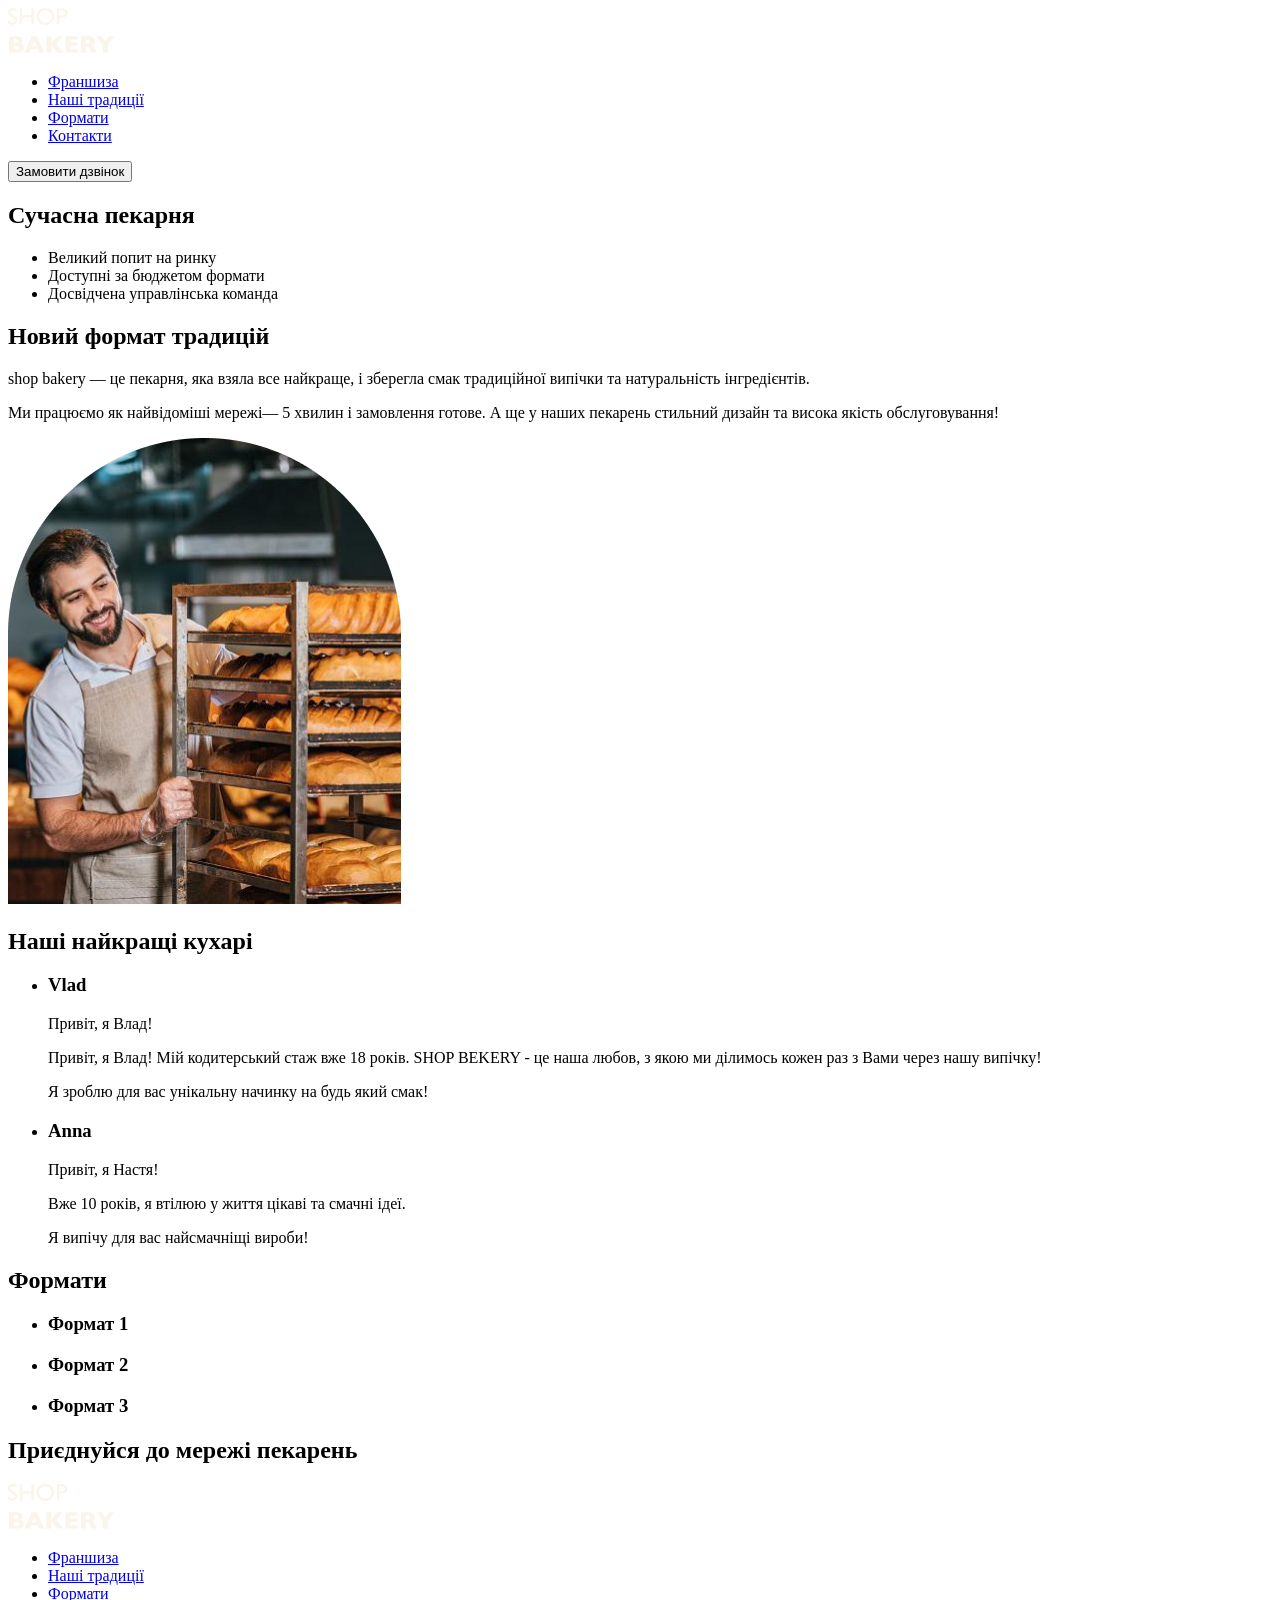
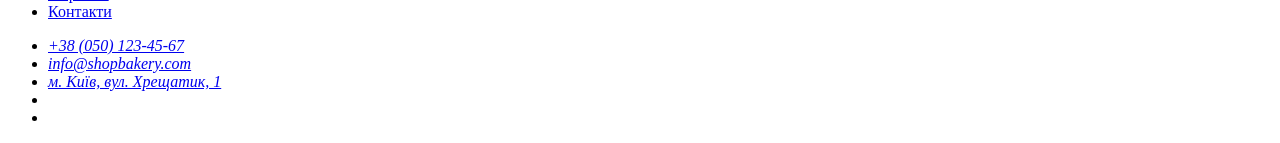
==== index.html @ 59cd01bc "update index.html and images" ====
<!doctype html>
<html lang="uk">
  <head>
    <meta charset="UTF-8" />
    <meta name="viewport" content="width=device-width, initial-scale=1.0" />
    <title>Сучасна пекарня</title>
  </head>
  <body>
    <header>
      <nav>
        <a href="#">
          <img src="./images/logo.svg" alt="Логотип Сучасної пекарні" />
        </a>
        <ul>
          <li><a href="#">Франшиза</a></li>
          <li><a href="#">Наші традиції</a></li>
          <li><a href="#">Формати</a></li>
          <li><a href="#">Контакти</a></li>
        </ul>
      </nav>
      <button type="button">Замовити дзвінок</button>
    </header>
    <main>
      <section>
        <h1>Сучасна пекарня</h1>
      </section>
      <section>
        <ul>
          <li>Великий попит на ринку</li>
          <li>Доступні за бюджетом формати</li>
          <li>Досвідчена управлінська команда</li>
        </ul>
        <h2>Новий формат традицій</h2>
        <p>
          <span>shop bakery</span> — це пекарня, яка взяла все найкраще, і
          зберегла смак традиційної випічки та натуральність інгредієнтів.
        </p>
        <p>
          Ми працюємо як найвідоміші мережі—
          <span>5 хвилин і замовлення готове</span>. А ще у наших пекарень
          стильний дизайн та висока якість обслуговування!
        </p>
        <img src="./images/пекар.jpg" alt="Пекар з випічкою" />
      </section>
      <section>
        <h2>Наші найкращі кухарі</h2>
        <ul>
          <li>
            <article>
              <h3 lang="en">Vlad</h3>
              <p>Привіт, я Влад!</p>
              <p>
                Привіт, я Влад! Мій кодитерський стаж вже 18 років. SHOP BEKERY
                - це наша любов, з якою ми ділимось кожен раз з Вами через нашу
                випічку!
              </p>
              <p>Я зроблю для вас унікальну начинку на будь який смак!</p>
            </article>
          </li>
          <li>
            <article>
              <h3 lang="en">Anna</h3>
              <p>Привіт, я Настя!</p>
              <p>Вже 10 років, я втілюю у життя цікаві та смачні ідеї.</p>
              <p>Я випічу для вас найсмачніщі вироби!</p>
            </article>
          </li>
        </ul>
      </section>
      <section>
        <h2>Формати</h2>
        <ul>
          <li>
            <article>
              <h3>Формат 1</h3>
            </article>
          </li>
          <li>
            <article>
              <h3>Формат 2</h3>
            </article>
          </li>
          <li>
            <article>
              <h3>Формат 3</h3>
            </article>
          </li>
        </ul>
      </section>
      <section>
        <h2>Приєднуйся до мережі пекарень</h2>
      </section>
    </main>
    <footer>
      <a href="#">
        <img src="./images/logo.svg" alt="Логотип Сучасної пекарні" />
      </a>
      <nav>
        <ul>
          <li><a href="#">Франшиза</a></li>
          <li><a href="#">Наші традиції</a></li>
          <li><a href="#">Формати</a></li>
          <li><a href="#">Контакти</a></li>
        </ul>
      </nav>
      <address>
        <ul>
          <li><a href="tel:+380501234567">+38 (050) 123-45-67</a></li>
          <li><a href="mailto:info@shopbakery.com">info@shopbakery.com</a></li>
          <li>
            <a
              href="https://maps.google.com/?q=м. Київ, вул. Хрещатик, 1"
              target="_blank"
              >м. Київ, вул. Хрещатик, 1
            </a>
          </li>
          <li>
            <a href="#"> <!-- Facebook --> </a>
          </li>
          <li>
            <a href="#"> <!-- Instagram --></a>
          </li>
        </ul>
      </address>
    </footer>
  </body>
</html>
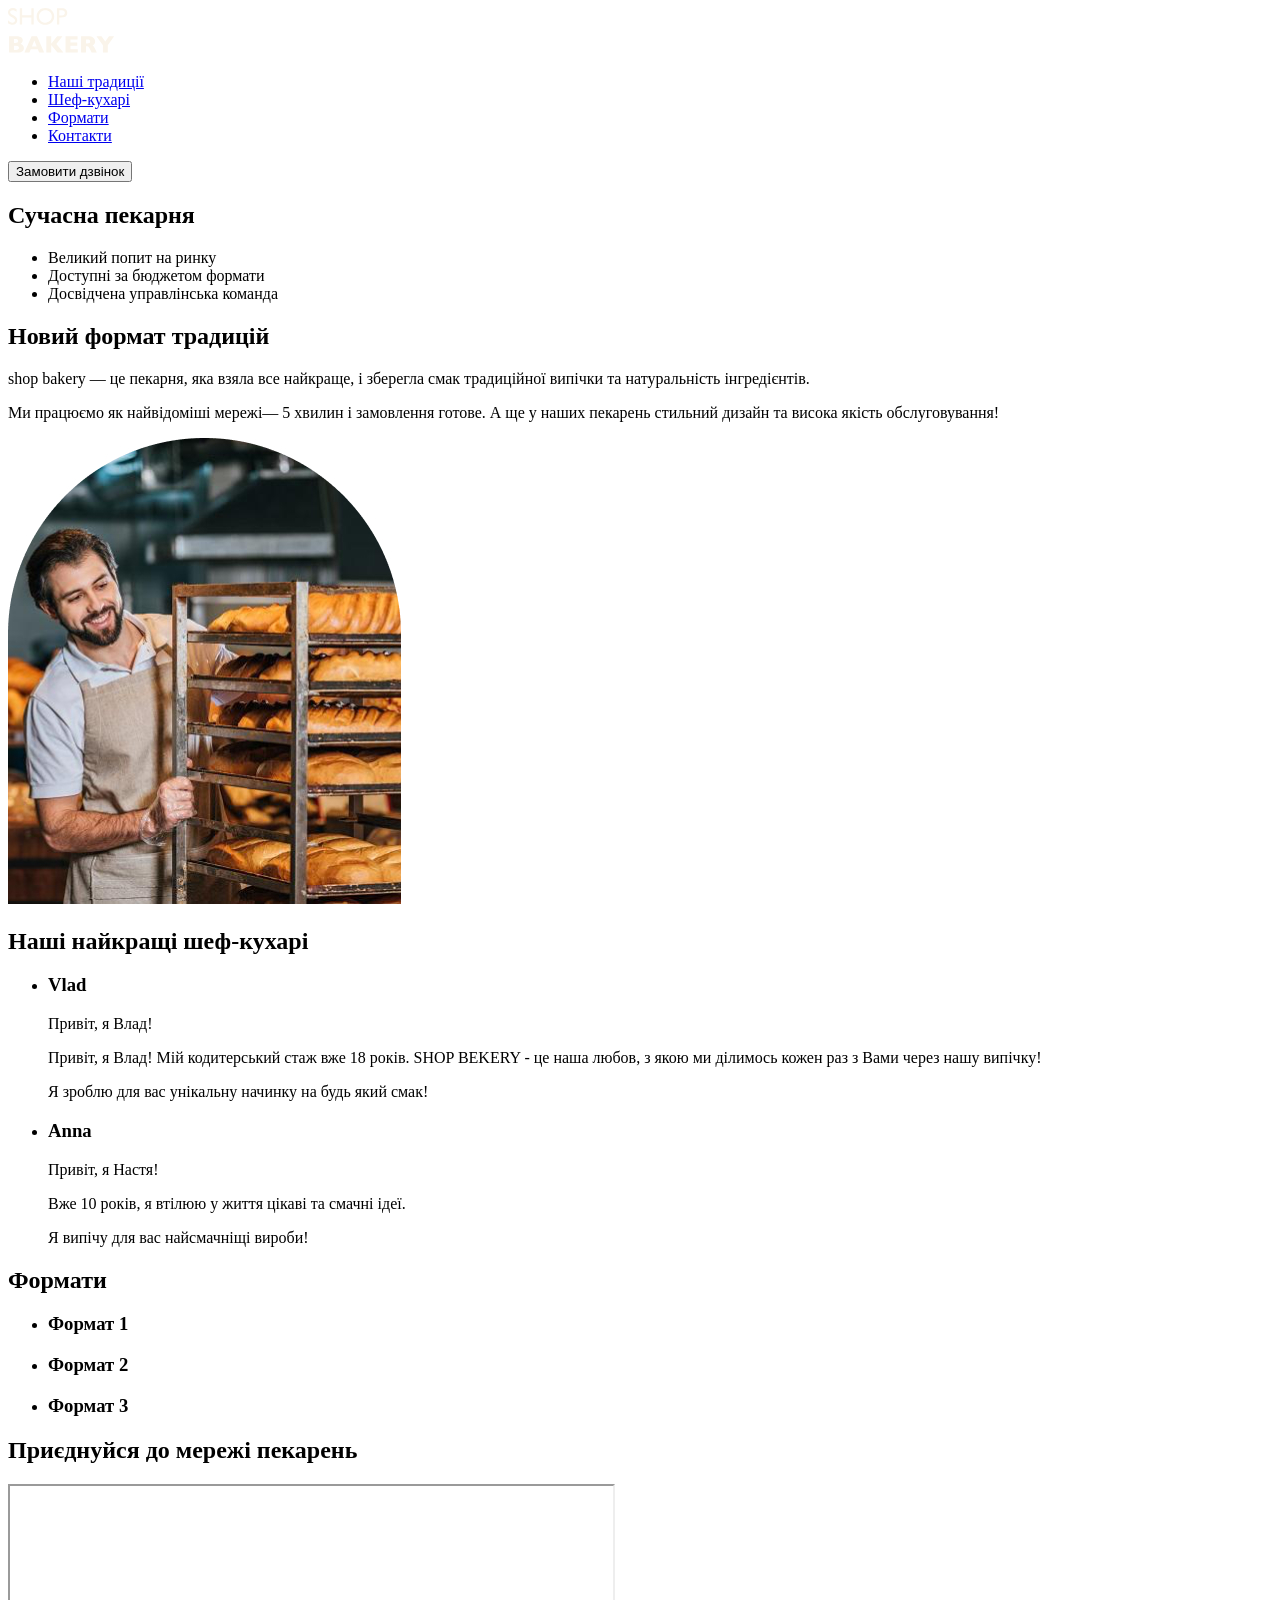
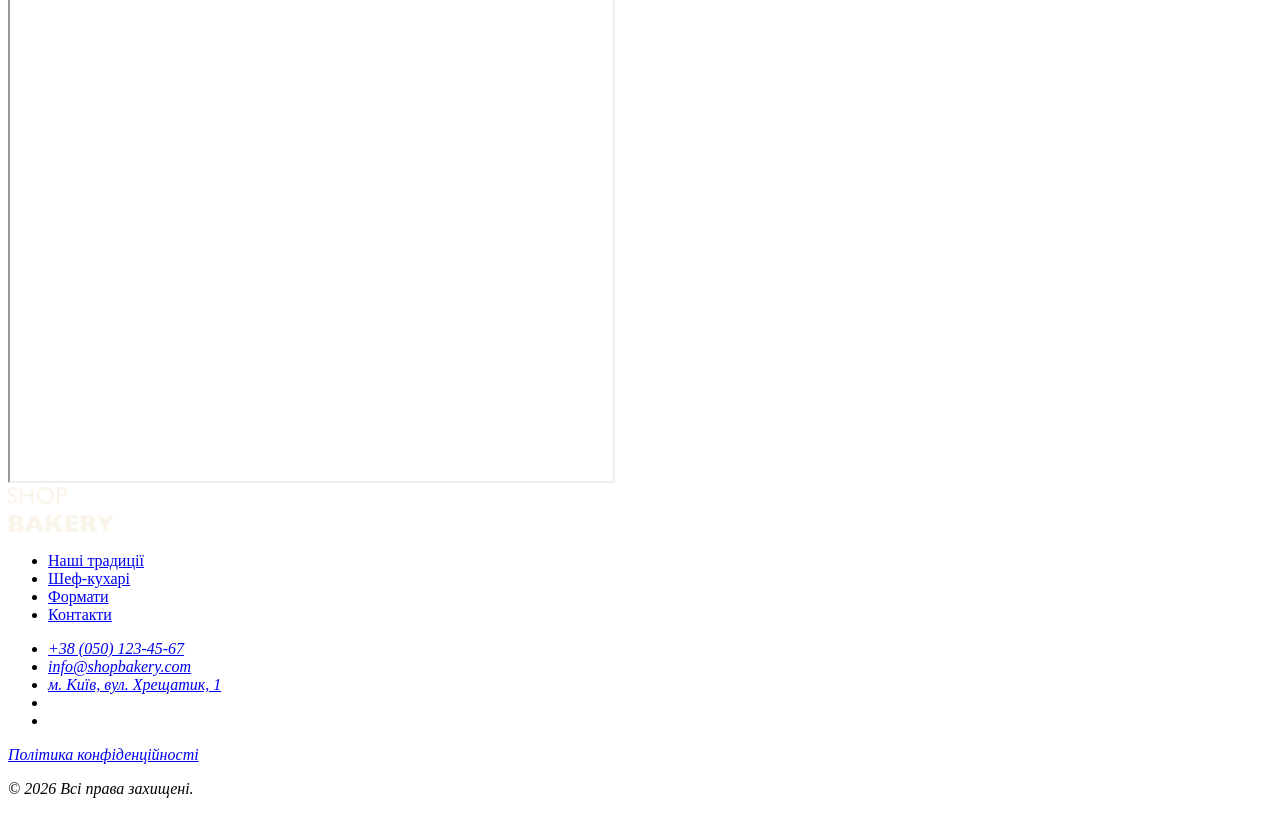
==== commit a8d13890: "Add styles.css and css variables" ====
--- a/index.html
+++ b/index.html
@@ -2,48 +2,53 @@
 <html lang="uk">
   <head>
     <meta charset="UTF-8" />
+    <meta http-equiv="X-UA-Compatible" content="IE=edge" />
     <meta name="viewport" content="width=device-width, initial-scale=1.0" />
     <title>Сучасна пекарня</title>
+    <link rel="stylesheet" href="./css/styles.css" />
   </head>
   <body>
     <header>
       <nav>
-        <a href="#">
+        <a href="./index.html">
           <img src="./images/logo.svg" alt="Логотип Сучасної пекарні" />
         </a>
         <ul>
-          <li><a href="#">Франшиза</a></li>
-          <li><a href="#">Наші традиції</a></li>
-          <li><a href="#">Формати</a></li>
-          <li><a href="#">Контакти</a></li>
+          <li><a class="link" href="#traditions-section">Наші традиції</a></li>
+          <li><a class="link" href="#chefs-section">Шеф-кухарі</a></li>
+          <li><a class="link" href="#formats-section">Формати</a></li>
+          <li><a class="link" href="#contacts-section">Контакти</a></li>
         </ul>
       </nav>
-      <button type="button">Замовити дзвінок</button>
+      <button class="button" type="button">Замовити дзвінок</button>
     </header>
     <main>
       <section>
-        <h1>Сучасна пекарня</h1>
+        <h1 class="hero-title"><span class="accent">Сучасна</span> пекарня</h1>
       </section>
-      <section>
-        <ul>
+      <section id="traditions-section">
+        <ul class="advantages-list">
           <li>Великий попит на ринку</li>
           <li>Доступні за бюджетом формати</li>
           <li>Досвідчена управлінська команда</li>
         </ul>
-        <h2>Новий формат традицій</h2>
+        <h2 class="section-title">Новий формат традицій</h2>
         <p>
-          <span>shop bakery</span> — це пекарня, яка взяла все найкраще, і
-          зберегла смак традиційної випічки та натуральність інгредієнтів.
+          <span class="text-selection">shop bakery</span> — це пекарня, яка
+          взяла все найкраще, і зберегла смак традиційної випічки та
+          натуральність інгредієнтів.
         </p>
         <p>
           Ми працюємо як найвідоміші мережі—
-          <span>5 хвилин і замовлення готове</span>. А ще у наших пекарень
-          стильний дизайн та висока якість обслуговування!
+          <span class="text-selection">5 хвилин і замовлення готове</span>. А ще
+          у наших пекарень стильний дизайн та висока якість обслуговування!
         </p>
         <img src="./images/пекар.jpg" alt="Пекар з випічкою" />
       </section>
-      <section>
-        <h2>Наші найкращі кухарі</h2>
+      <section id="chefs-section">
+        <h2 class="section-title">
+          Наші найкращі <span class="accent">шеф-кухарі</span>
+        </h2>
         <ul>
           <li>
             <article>
@@ -67,8 +72,8 @@
           </li>
         </ul>
       </section>
-      <section>
-        <h2>Формати</h2>
+      <section id="formats-section">
+        <h2 class="section-title">Формати</h2>
         <ul>
           <li>
             <article>
@@ -87,8 +92,16 @@
           </li>
         </ul>
       </section>
-      <section>
-        <h2>Приєднуйся до мережі пекарень</h2>
+      <section id="contacts-section">
+        <h2 class="section-title">Приєднуйся до мережі пекарень</h2>
+        <iframe
+          src="https://www.google.com/maps/embed?pb=!1m18!1m12!1m3!1d2087.2667318661543!2d30.5247740757249!3d50.45143598729389!2m3!1f0!2f0!3f0!3m2!1i1024!2i768!4f13.1!3m3!1m2!1s0x40d4ce51c2f6031f%3A0x388cedce1bad34c3!2z0LLRg9C70LjRhtGPINCl0YDQtdGJ0LDRgtC40LosIDEsINCa0LjRl9CyLCAwMjAwMA!5e1!3m2!1suk!2sua!4v1784122917664!5m2!1suk!2sua"
+          width="603"
+          height="595"
+          allowfullscreen=""
+          loading="lazy"
+          referrerpolicy="strict-origin-when-cross-origin"
+        ></iframe>
       </section>
     </main>
     <footer>
@@ -97,8 +110,8 @@
       </a>
       <nav>
         <ul>
-          <li><a href="#">Франшиза</a></li>
           <li><a href="#">Наші традиції</a></li>
+          <li><a href="#">Шеф-кухарі</a></li>
           <li><a href="#">Формати</a></li>
           <li><a href="#">Контакти</a></li>
         </ul>
@@ -108,9 +121,7 @@
           <li><a href="tel:+380501234567">+38 (050) 123-45-67</a></li>
           <li><a href="mailto:info@shopbakery.com">info@shopbakery.com</a></li>
           <li>
-            <a
-              href="https://maps.google.com/?q=м. Київ, вул. Хрещатик, 1"
-              target="_blank"
+            <a href="https://maps.app.goo.gl/nY1DWBJpXpSKPUsh6" target="_blank"
               >м. Київ, вул. Хрещатик, 1
             </a>
           </li>
@@ -121,6 +132,8 @@
             <a href="#"> <!-- Instagram --></a>
           </li>
         </ul>
+        <a href="#" target="_blank">Політика конфіденційності</a>
+        <p>&copy; 2026 Всі права захищені.</p>
       </address>
     </footer>
   </body>
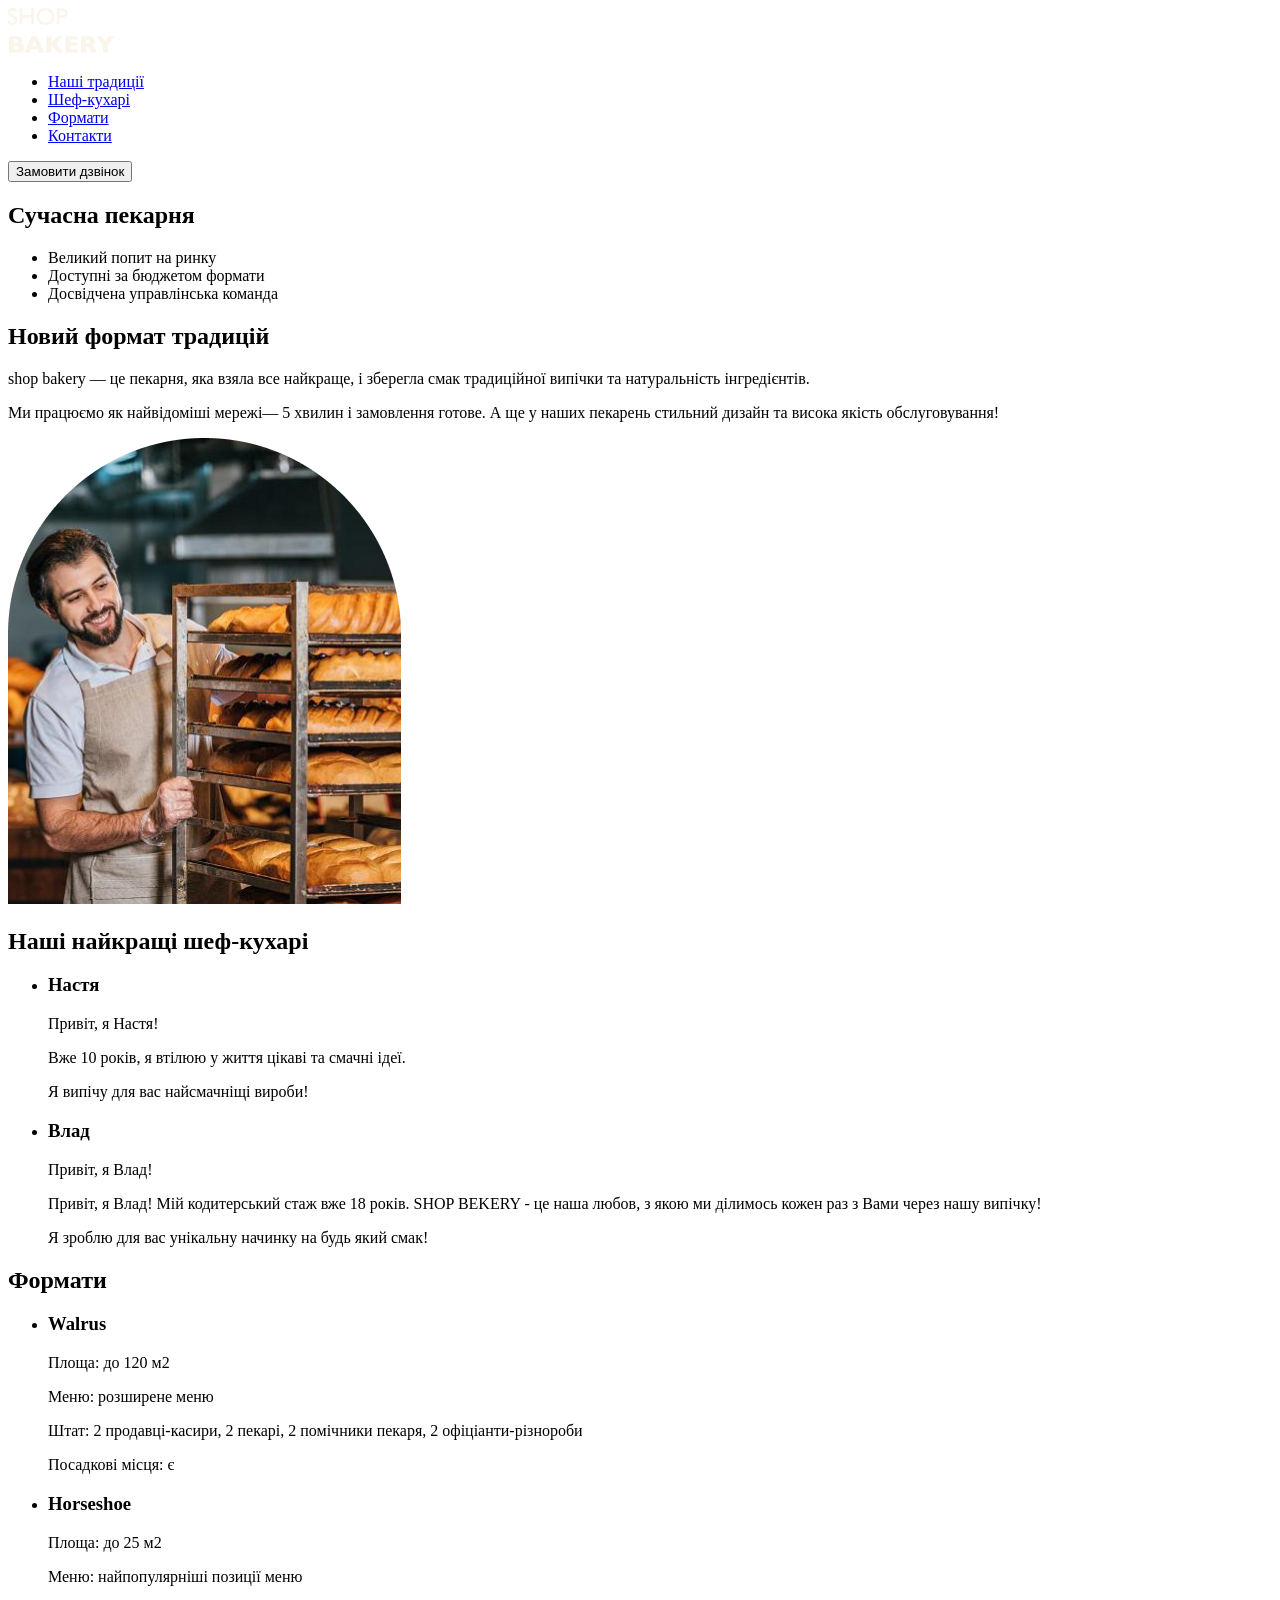
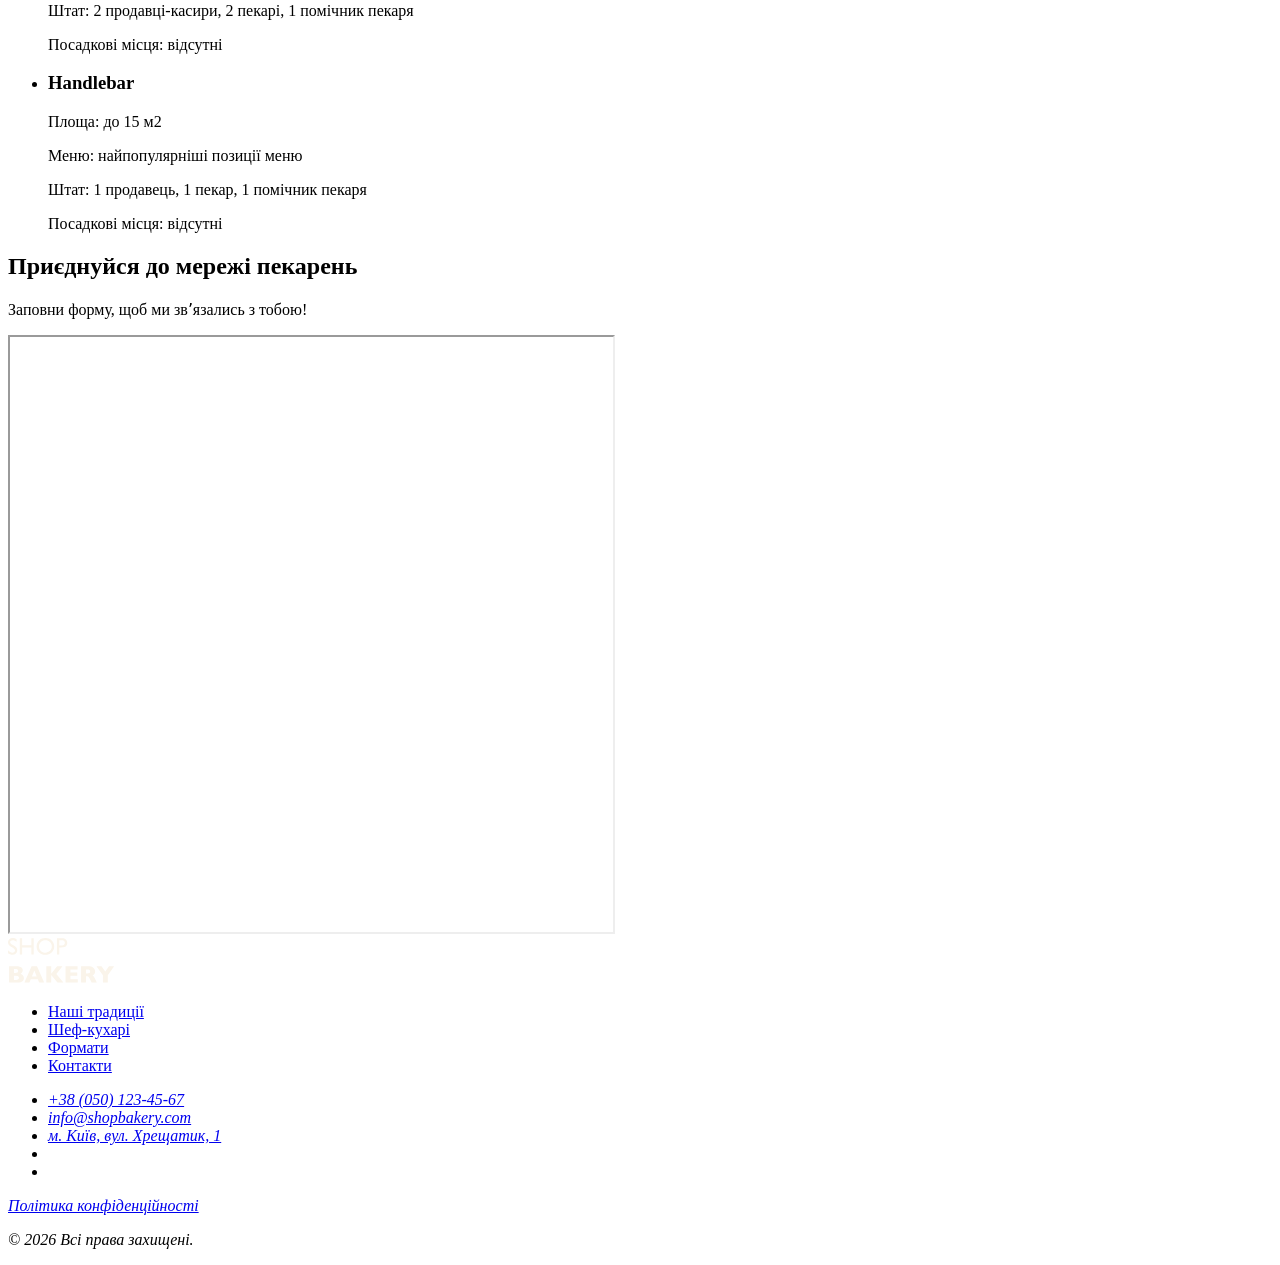
==== commit d2a320ae: "Add fonk" ====
--- a/index.html
+++ b/index.html
@@ -5,6 +5,7 @@
     <meta http-equiv="X-UA-Compatible" content="IE=edge" />
     <meta name="viewport" content="width=device-width, initial-scale=1.0" />
     <title>Сучасна пекарня</title>
+    <!-- Styles -->
     <link rel="stylesheet" href="./css/styles.css" />
   </head>
   <body>
@@ -28,20 +29,20 @@
       </section>
       <section id="traditions-section">
         <ul class="advantages-list">
-          <li>Великий попит на ринку</li>
-          <li>Доступні за бюджетом формати</li>
-          <li>Досвідчена управлінська команда</li>
+          <li class="advantage-item">Великий попит на ринку</li>
+          <li class="advantage-item">Доступні за бюджетом формати</li>
+          <li class="advantage-item">Досвідчена управлінська команда</li>
         </ul>
         <h2 class="section-title">Новий формат традицій</h2>
-        <p>
-          <span class="text-selection">shop bakery</span> — це пекарня, яка
+        <p class="traditions-text">
+          <span class="brand uppercase">shop bakery</span> — це пекарня, яка
           взяла все найкраще, і зберегла смак традиційної випічки та
           натуральність інгредієнтів.
         </p>
-        <p>
+        <p class="traditions-text">
           Ми працюємо як найвідоміші мережі—
-          <span class="text-selection">5 хвилин і замовлення готове</span>. А ще
-          у наших пекарень стильний дизайн та висока якість обслуговування!
+          <span class="brand">5 хвилин і замовлення готове</span>. А ще у наших
+          пекарень стильний дизайн та висока якість обслуговування!
         </p>
         <img src="./images/пекар.jpg" alt="Пекар з випічкою" />
       </section>
@@ -52,7 +53,15 @@
         <ul>
           <li>
             <article>
-              <h3 lang="en">Vlad</h3>
+              <h3 class="chef-title">Настя</h3>
+              <p>Привіт, я Настя!</p>
+              <p>Вже 10 років, я втілюю у життя цікаві та смачні ідеї.</p>
+              <p>Я випічу для вас найсмачніщі вироби!</p>
+            </article>
+          </li>
+          <li>
+            <article>
+              <h3 class="chef-title">Влад</h3>
               <p>Привіт, я Влад!</p>
               <p>
                 Привіт, я Влад! Мій кодитерський стаж вже 18 років. SHOP BEKERY
@@ -62,14 +71,6 @@
               <p>Я зроблю для вас унікальну начинку на будь який смак!</p>
             </article>
           </li>
-          <li>
-            <article>
-              <h3 lang="en">Anna</h3>
-              <p>Привіт, я Настя!</p>
-              <p>Вже 10 років, я втілюю у життя цікаві та смачні ідеї.</p>
-              <p>Я випічу для вас найсмачніщі вироби!</p>
-            </article>
-          </li>
         </ul>
       </section>
       <section id="formats-section">
@@ -77,23 +78,45 @@
         <ul>
           <li>
             <article>
-              <h3>Формат 1</h3>
+              <h3 class="format-title" lang="eng">Walrus</h3>
+              <div class="format-text">
+                <p>Площа: до 120 м2</p>
+                <p>Меню: розширене меню</p>
+                <p>
+                  Штат: 2 продавці-касири, 2 пекарі, 2 помічники пекаря, 2
+                  офіціанти-різнороби
+                </p>
+                <p>Посадкові місця: є</p>
+              </div>
             </article>
           </li>
           <li>
             <article>
-              <h3>Формат 2</h3>
+              <h3 class="format-title" lang="eng">Horseshoe</h3>
+              <div class="format-text">
+                <p>Площа: до 25 м2</p>
+                <p>Меню: найпопулярніші позиції меню</p>
+                <p>Штат: 2 продавці-касири, 2 пекарі, 1 помічник пекаря</p>
+                <p>Посадкові місця: відсутні</p>
+              </div>
             </article>
           </li>
           <li>
             <article>
-              <h3>Формат 3</h3>
+              <h3 class="format-title" lang="eng">Handlebar</h3>
+              <div class="format-text">
+                <p>Площа: до 15 м2</p>
+                <p>Меню: найпопулярніші позиції меню</p>
+                <p>Штат: 1 продавець, 1 пекар, 1 помічник пекаря</p>
+                <p>Посадкові місця: відсутні</p>
+              </div>
             </article>
           </li>
         </ul>
       </section>
       <section id="contacts-section">
         <h2 class="section-title">Приєднуйся до мережі пекарень</h2>
+        <p>Заповни форму, щоб ми звʼязались з тобою!</p>
         <iframe
           src="https://www.google.com/maps/embed?pb=!1m18!1m12!1m3!1d2087.2667318661543!2d30.5247740757249!3d50.45143598729389!2m3!1f0!2f0!3f0!3m2!1i1024!2i768!4f13.1!3m3!1m2!1s0x40d4ce51c2f6031f%3A0x388cedce1bad34c3!2z0LLRg9C70LjRhtGPINCl0YDQtdGJ0LDRgtC40LosIDEsINCa0LjRl9CyLCAwMjAwMA!5e1!3m2!1suk!2sua!4v1784122917664!5m2!1suk!2sua"
           width="603"
@@ -110,18 +133,29 @@
       </a>
       <nav>
         <ul>
-          <li><a href="#">Наші традиції</a></li>
-          <li><a href="#">Шеф-кухарі</a></li>
-          <li><a href="#">Формати</a></li>
-          <li><a href="#">Контакти</a></li>
+          <li><a class="link" href="#">Наші традиції</a></li>
+          <li><a class="link" href="#">Шеф-кухарі</a></li>
+          <li><a class="link" href="#">Формати</a></li>
+          <li><a class="link" href="#">Контакти</a></li>
         </ul>
       </nav>
       <address>
         <ul>
-          <li><a href="tel:+380501234567">+38 (050) 123-45-67</a></li>
-          <li><a href="mailto:info@shopbakery.com">info@shopbakery.com</a></li>
           <li>
-            <a href="https://maps.app.goo.gl/nY1DWBJpXpSKPUsh6" target="_blank"
+            <a class="address-link" href="tel:+380501234567"
+              >+38 (050) 123-45-67</a
+            >
+          </li>
+          <li>
+            <a class="address-link" href="mailto:info@shopbakery.com"
+              >info@shopbakery.com</a
+            >
+          </li>
+          <li>
+            <a
+              class="address-link"
+              href="https://maps.app.goo.gl/nY1DWBJpXpSKPUsh6"
+              target="_blank"
               >м. Київ, вул. Хрещатик, 1
             </a>
           </li>
@@ -132,8 +166,10 @@
             <a href="#"> <!-- Instagram --></a>
           </li>
         </ul>
-        <a href="#" target="_blank">Політика конфіденційності</a>
-        <p>&copy; 2026 Всі права захищені.</p>
+        <a class="address-link" href="#" target="_blank"
+          >Політика конфіденційності</a
+        >
+        <p class="address-copyright">&copy; 2026 Всі права захищені.</p>
       </address>
     </footer>
   </body>
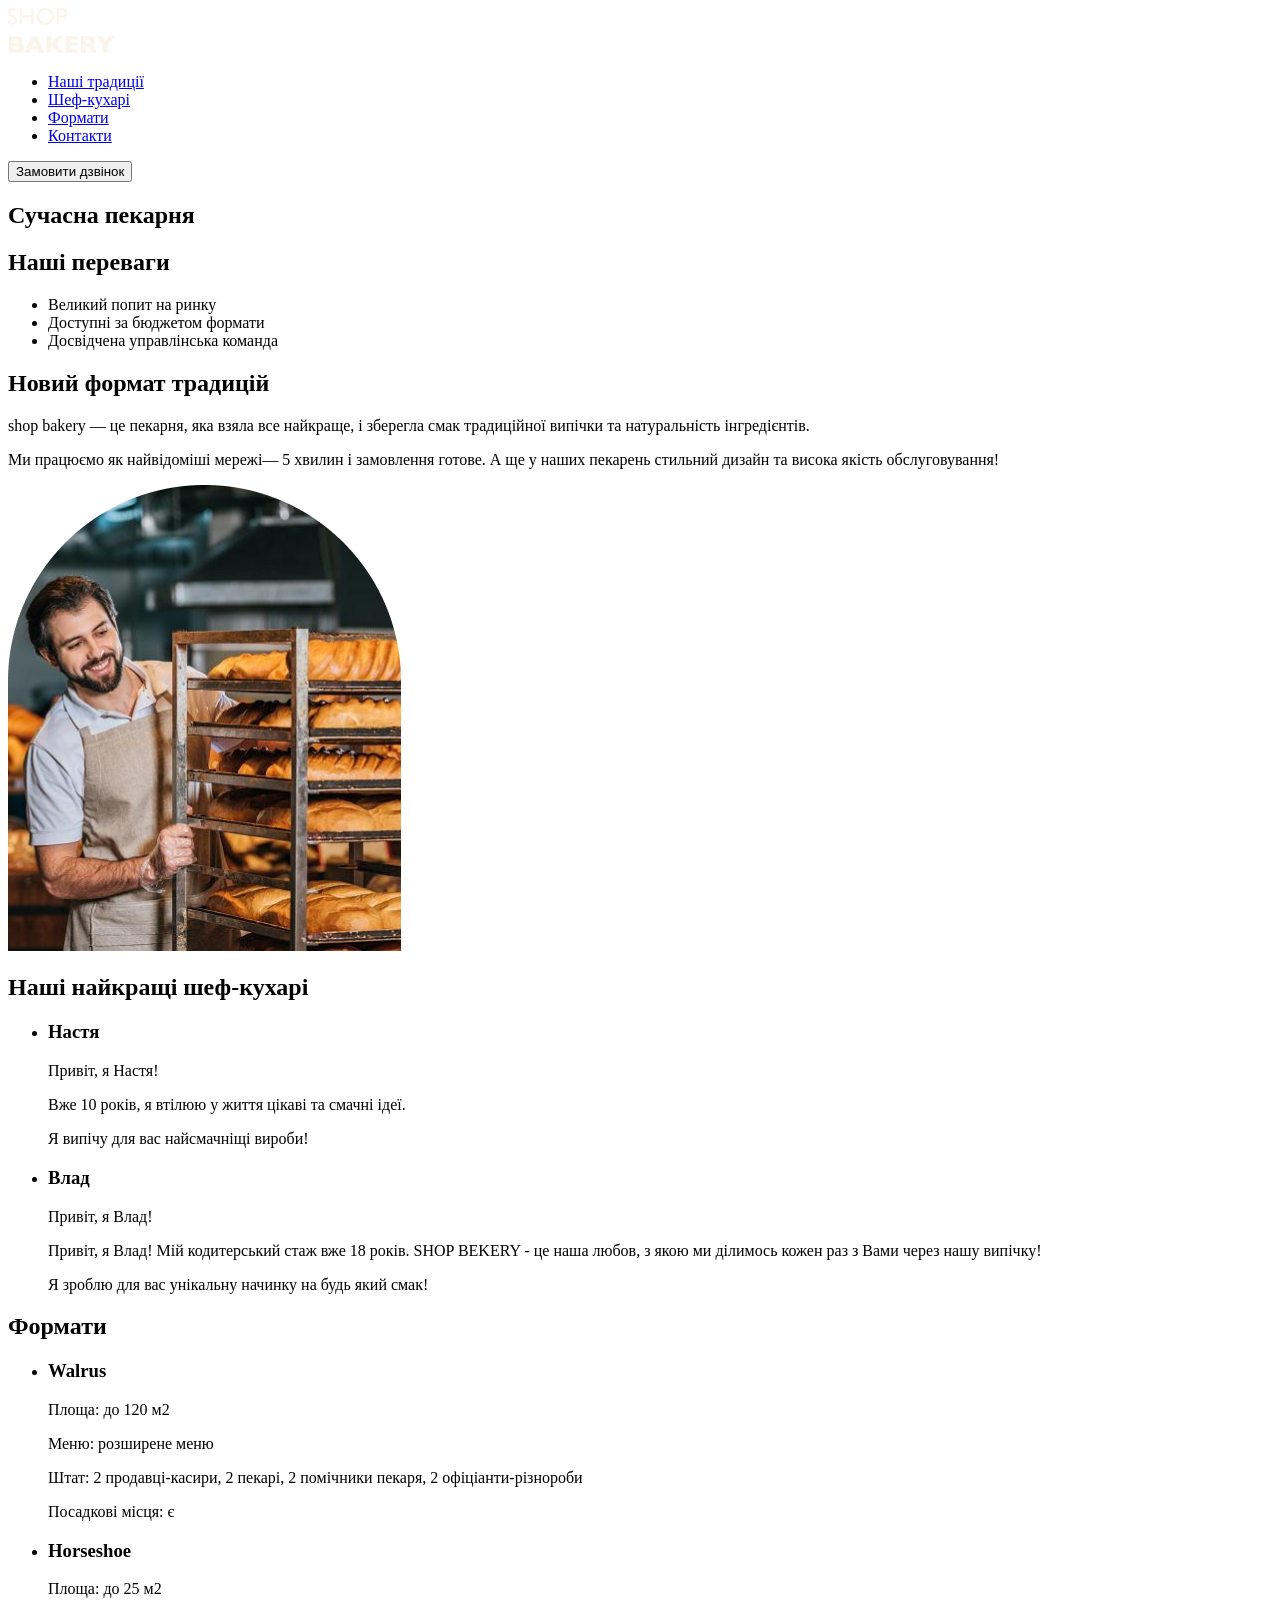
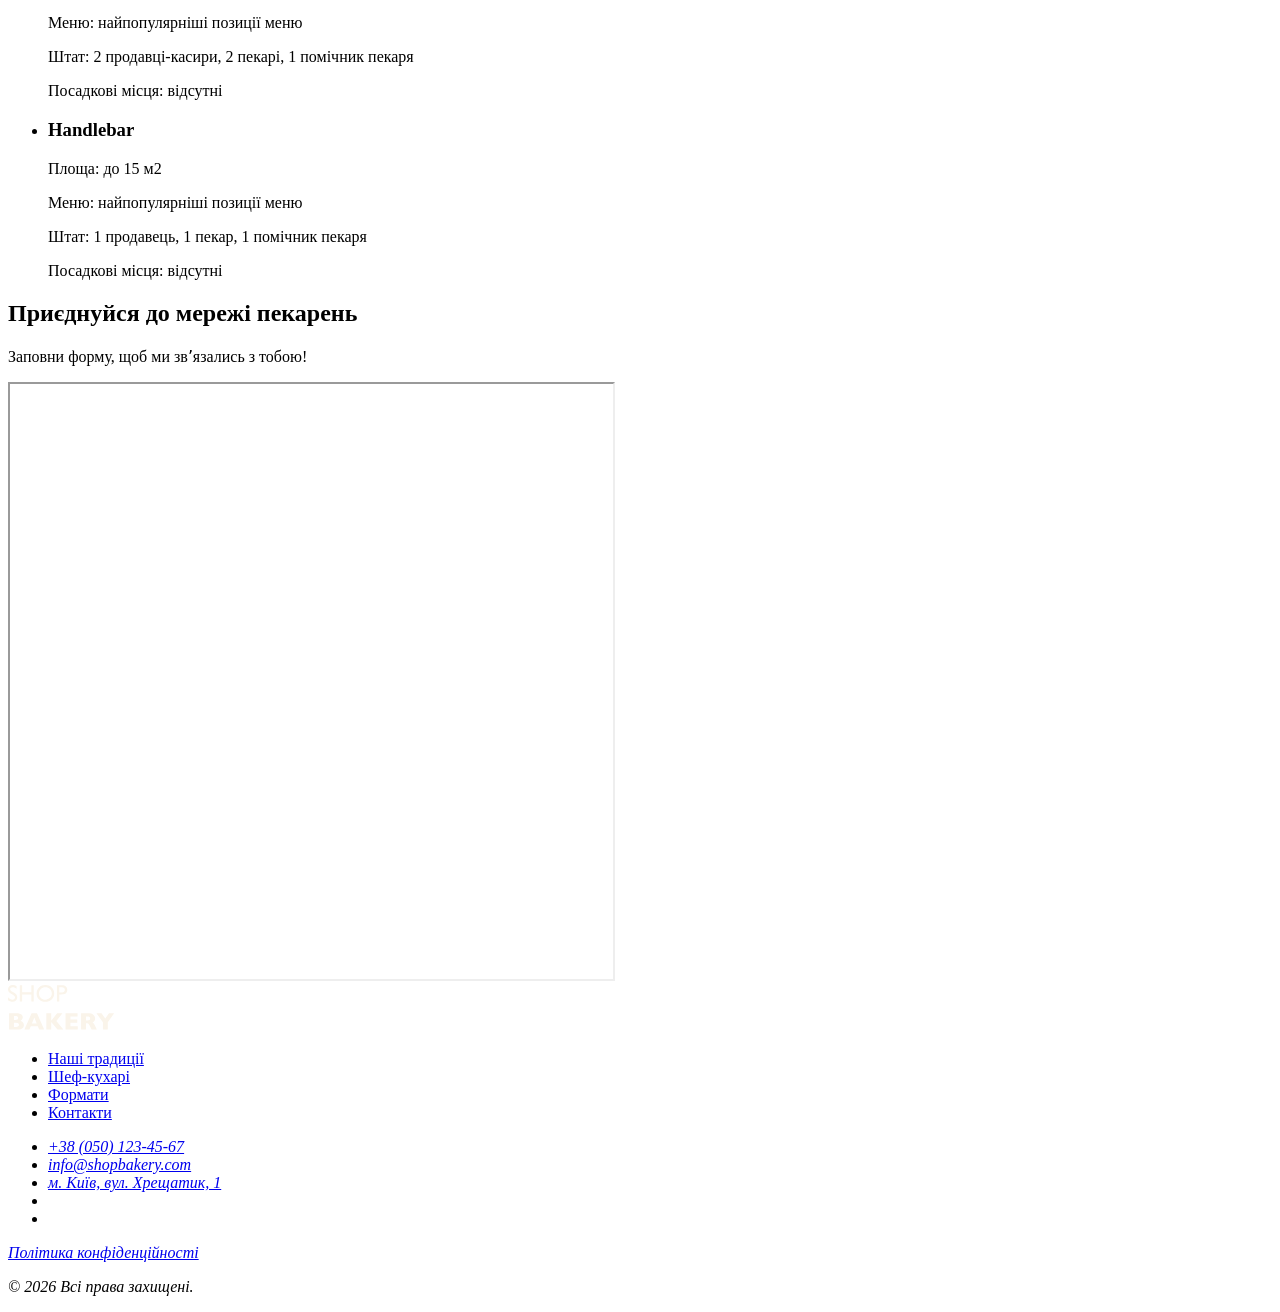
==== commit a3bf4cb0: "Add container + markup section text" ====
--- a/index.html
+++ b/index.html
@@ -1,15 +1,18 @@
 <!doctype html>
 <html lang="uk">
-  <head>
-    <meta charset="UTF-8" />
-    <meta http-equiv="X-UA-Compatible" content="IE=edge" />
-    <meta name="viewport" content="width=device-width, initial-scale=1.0" />
-    <title>Сучасна пекарня</title>
-    <!-- Styles -->
-    <link rel="stylesheet" href="./css/styles.css" />
-  </head>
-  <body>
-    <header>
+
+<head>
+  <meta charset="UTF-8" />
+  <meta http-equiv="X-UA-Compatible" content="IE=edge" />
+  <meta name="viewport" content="width=device-width, initial-scale=1.0" />
+  <title>Сучасна пекарня</title>
+  <!-- Styles -->
+  <link rel="stylesheet" href="./css/styles.css" />
+</head>
+
+<body>
+  <header>
+    <div class="container">
       <nav>
         <a href="./index.html">
           <img src="./images/logo.svg" alt="Логотип Сучасної пекарні" />
@@ -22,18 +25,27 @@
         </ul>
       </nav>
       <button class="button" type="button">Замовити дзвінок</button>
-    </header>
-    <main>
-      <section>
+    </div>
+  </header>
+  <main>
+    <section class="hero-section">
+      <div class="container">
         <h1 class="hero-title"><span class="accent">Сучасна</span> пекарня</h1>
-      </section>
-      <section id="traditions-section">
+      </div>
+    </section>
+    <section>
+      <div class="container">
+        <h2 class="visualy-hidden">Наші переваги</h2>
         <ul class="advantages-list">
           <li class="advantage-item">Великий попит на ринку</li>
           <li class="advantage-item">Доступні за бюджетом формати</li>
           <li class="advantage-item">Досвідчена управлінська команда</li>
         </ul>
-        <h2 class="section-title">Новий формат традицій</h2>
+      </div>
+    </section>
+    <section class="traditions-section section" id="traditions-section">
+      <div class="container">
+        <h2 class="traditions-title section-title">Новий формат традицій</h2>
         <p class="traditions-text">
           <span class="brand uppercase">shop bakery</span> — це пекарня, яка
           взяла все найкраще, і зберегла смак традиційної випічки та
@@ -45,9 +57,11 @@
           пекарень стильний дизайн та висока якість обслуговування!
         </p>
         <img src="./images/пекар.jpg" alt="Пекар з випічкою" />
-      </section>
-      <section id="chefs-section">
-        <h2 class="section-title">
+      </div>
+    </section>
+    <section class="section" id="chefs-section">
+      <div class="container">
+        <h2 class="chefs-title section-title">
           Наші найкращі <span class="accent">шеф-кухарі</span>
         </h2>
         <ul>
@@ -72,9 +86,11 @@
             </article>
           </li>
         </ul>
-      </section>
-      <section id="formats-section">
-        <h2 class="section-title">Формати</h2>
+      </div>
+    </section>
+    <section class="section" id="formats-section">
+      <div class="container">
+        <h2 class="formats-title section-title">Формати</h2>
         <ul>
           <li>
             <article>
@@ -113,21 +129,21 @@
             </article>
           </li>
         </ul>
-      </section>
-      <section id="contacts-section">
-        <h2 class="section-title">Приєднуйся до мережі пекарень</h2>
+      </div>
+    </section>
+    <section class="section" id="contacts-section">
+      <div class="container">
+        <h2 class="contact-title section-title">Приєднуйся до мережі пекарень</h2>
         <p>Заповни форму, щоб ми звʼязались з тобою!</p>
         <iframe
           src="https://www.google.com/maps/embed?pb=!1m18!1m12!1m3!1d2087.2667318661543!2d30.5247740757249!3d50.45143598729389!2m3!1f0!2f0!3f0!3m2!1i1024!2i768!4f13.1!3m3!1m2!1s0x40d4ce51c2f6031f%3A0x388cedce1bad34c3!2z0LLRg9C70LjRhtGPINCl0YDQtdGJ0LDRgtC40LosIDEsINCa0LjRl9CyLCAwMjAwMA!5e1!3m2!1suk!2sua!4v1784122917664!5m2!1suk!2sua"
-          width="603"
-          height="595"
-          allowfullscreen=""
-          loading="lazy"
-          referrerpolicy="strict-origin-when-cross-origin"
-        ></iframe>
-      </section>
-    </main>
-    <footer>
+          width="603" height="595" allowfullscreen="" loading="lazy"
+          referrerpolicy="strict-origin-when-cross-origin"></iframe>
+      </div>
+    </section>
+  </main>
+  <footer>
+    <div class="container">
       <a href="#">
         <img src="./images/logo.svg" alt="Логотип Сучасної пекарні" />
       </a>
@@ -142,21 +158,14 @@
       <address>
         <ul>
           <li>
-            <a class="address-link" href="tel:+380501234567"
-              >+38 (050) 123-45-67</a
-            >
+            <a class="address-link" href="tel:+380501234567">+38 (050) 123-45-67</a>
           </li>
           <li>
-            <a class="address-link" href="mailto:info@shopbakery.com"
-              >info@shopbakery.com</a
-            >
+            <a class="address-link" href="mailto:info@shopbakery.com">info@shopbakery.com</a>
           </li>
           <li>
-            <a
-              class="address-link"
-              href="https://maps.app.goo.gl/nY1DWBJpXpSKPUsh6"
-              target="_blank"
-              >м. Київ, вул. Хрещатик, 1
+            <a class="address-link" href="https://maps.app.goo.gl/nY1DWBJpXpSKPUsh6" target="_blank">м. Київ, вул.
+              Хрещатик, 1
             </a>
           </li>
           <li>
@@ -166,11 +175,11 @@
             <a href="#"> <!-- Instagram --></a>
           </li>
         </ul>
-        <a class="address-link" href="#" target="_blank"
-          >Політика конфіденційності</a
-        >
+        <a class="address-link" href="#" target="_blank">Політика конфіденційності</a>
         <p class="address-copyright">&copy; 2026 Всі права захищені.</p>
       </address>
-    </footer>
-  </body>
-</html>
+    </div>
+  </footer>
+</body>
+
+</html>
